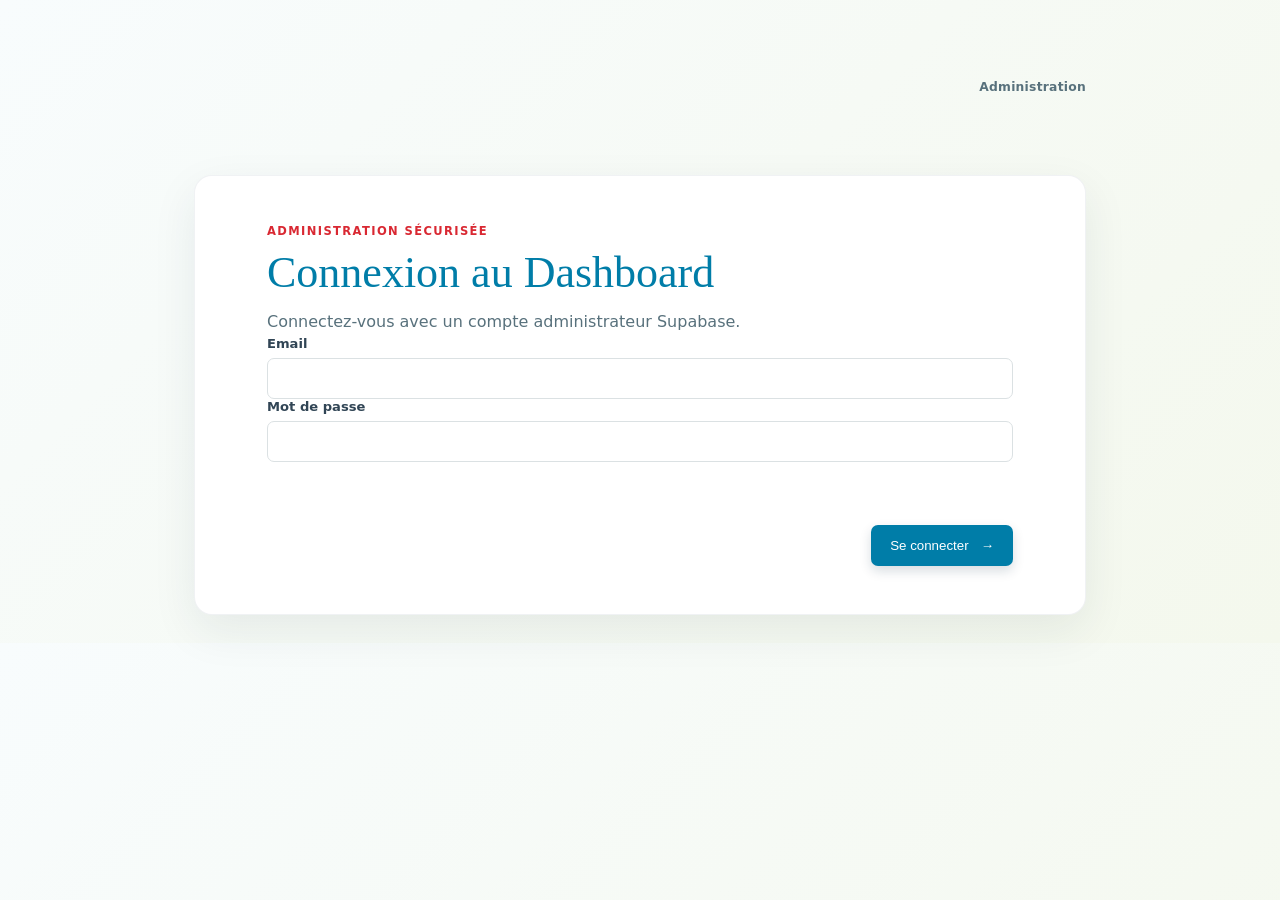
==== admin.html @ f985f925 "Add files via upload" ====
<!doctype html>
<html lang="fr">

<head>
    <meta charset="UTF-8">
    <meta name="viewport" content="width=device-width,initial-scale=1">
    <title>Administration | Institut NOKHBA</title>
    <link rel="stylesheet" href="style.css">
    <link rel="stylesheet" href="logo.css">
    <link rel="stylesheet" href="theme.css">
</head>

<body>
    <main class="shell">
        <header class="site-header"><a class="brand" href="index.html"><span class="brand-logo"><img
                        src="assets/nokhba-logo.png" alt="Institut NOKHBA"></span></a><span
                class="school-year">Administration</span></header>
        <section class="card" id="login-card">
            <p class="eyebrow">Administration sécurisée</p>
            <h1>Connexion au Dashboard</h1>
            <p class="lead">Connectez-vous avec un compte administrateur Supabase.</p>
            <form id="login-form"><label>Email<input id="admin-email" type="email" required
                        autocomplete="username"></label><label>Mot de passe<input id="admin-password" type="password"
                        required autocomplete="current-password"></label>
                <p class="form-error" id="login-status"></p>
                <div class="actions end"><button class="button primary" type="submit">Se connecter
                        <span>→</span></button></div>
            </form>
        </section>
        <section class="card" id="dashboard-content" hidden>
            <div class="actions" style="justify-content:space-between">
                <div>
                    <p class="eyebrow">Dashboard</p>
                    <h1>Inscriptions reçues</h1>
                </div><button class="button ghost" id="logout" type="button">Déconnexion</button>
            </div>
            <p class="lead">Suivez les pré-inscriptions et mettez à jour leur statut.</p>
            <div class="filters"><label>Rechercher<input id="search"
                        placeholder="Nom ou code NOKHBA"></label><label>Niveau<select id="level-filter">
                        <option value="">Tous les niveaux</option>
                    </select></label><label>Statut<select id="filter">
                        <option value="">Tous les statuts</option>
                        <option>En attente</option>
                        <option>Confirmée</option>
                        <option>Refusée</option>
                    </select></label></div>
            <div id="stats" class="stats"></div>
            <div id="registrations" class="admin-list"></div>
        </section>
        <section class="card" id="catalogue-card" style="margin-top:22px" hidden>
<p class="eyebrow">Catalogue des matières</p>
<h2>Modifier les matières</h2>
<p class="lead">Les changements s’affichent immédiatement dans le formulaire sur cet appareil.</p>
<div id="catalogue" class="subject-list"></div>
<p class="form-error" id="status"></p>
<div class="actions">
<a class="button ghost" href="index.html">← Retour au formulaire</a>
<button class="button primary" id="save">Enregistrer les matières ✓</button>
</div>
</section>
    </main>
    <script src="catalogue.js"></script>
    <script src="supabase-config.js"></script>
    <script src="supabase-client.js"></script>
    <script src="admin.js"></script>
</body>

</html>
---- style.css ----
:root{--ink:#0b2942;--muted:#647383;--gold:#c69a4a;--pale:#f7f4ee;--line:#e7e8e7;--green:#167d62}*{box-sizing:border-box}body{margin:0;background:linear-gradient(120deg,#fbfaf7 0%,#f2f6f7 100%);color:var(--ink);font-family:Inter,ui-sans-serif,system-ui,-apple-system,BlinkMacSystemFont,"Segoe UI",sans-serif}.shell{width:min(100%,940px);padding:36px 24px 28px;margin:auto}.site-header{display:flex;align-items:center;justify-content:space-between;margin-bottom:37px}.brand img{display:block;width:205px;height:auto}.school-year{font-size:.77rem;font-weight:700;color:var(--muted);letter-spacing:.02em}.progress-wrap{margin:0 auto 26px;max-width:780px}.progress-line{height:2px;background:#dce1e3;position:relative;top:14px;left:11%;width:78%}.progress-line span{display:block;width:0;height:100%;background:var(--gold);transition:.25s}.steps{display:flex;justify-content:space-between;padding:0;margin:0;list-style:none;position:relative}.steps li{display:grid;place-items:center;gap:7px;color:#9aa5ae;font-size:.68rem;font-weight:700;letter-spacing:.01em}.steps span{display:grid;place-items:center;width:29px;height:29px;border-radius:50%;border:2px solid #dce1e3;background:#fff;transition:.25s}.steps .active{color:var(--ink)}.steps .active span{border-color:var(--gold);background:var(--gold);color:#fff}.card{background:#fff;border:1px solid rgba(11,41,66,.06);border-radius:18px;box-shadow:0 16px 45px rgba(23,48,62,.08);padding:48px min(8vw,72px)}.screen{display:none}.screen.active{display:block;animation:appear .23s ease-out}.eyebrow{font-size:.72rem;text-transform:uppercase;letter-spacing:.12em;font-weight:800;color:var(--gold);margin:0 0 10px}h1{font-family:Georgia,serif;font-weight:500;font-size:clamp(2rem,4vw,2.75rem);line-height:1.12;margin:0 0 12px}h2{font:700 1rem inherit;margin:31px 0 16px}.lead{color:var(--muted);font-size:1rem;line-height:1.65;margin:0;max-width:620px}.notice,.success-note{display:flex;gap:12px;align-items:flex-start;background:#faf7f1;border-left:3px solid var(--gold);padding:13px 16px;border-radius:4px;margin:26px 0}.notice span{color:var(--gold);font-size:1.1rem}.notice p,.success-note p{margin:0;color:#536170;font-size:.85rem;line-height:1.5}.grid{display:grid;gap:17px}.grid.two{grid-template-columns:1fr 1fr;margin-bottom:17px}label{font-size:.82rem;font-weight:700;display:block;color:#314555}input,select{font:400 .95rem inherit;color:var(--ink);display:block;width:100%;margin-top:7px;padding:12px 13px;border:1px solid #dbe1e3;border-radius:7px;background:#fff;outline:none;transition:.15s}input:focus,select:focus{border-color:var(--gold);box-shadow:0 0 0 3px rgba(198,154,74,.13)}.actions{display:flex;justify-content:space-between;gap:12px;margin-top:33px}.actions.end{justify-content:flex-end}.button{border:0;border-radius:7px;padding:13px 19px;font:700 .86rem inherit;cursor:pointer;transition:.15s;display:inline-flex;align-items:center;gap:12px}.button.primary{background:var(--ink);color:#fff;box-shadow:0 5px 12px rgba(11,41,66,.16)}.button.primary:hover{background:#123d61;transform:translateY(-1px)}.button.ghost{background:#fff;color:var(--ink);border:1px solid #d9e0e3}.button.full{width:100%;justify-content:center;margin-top:24px}.form-error{min-height:18px;color:#b33030;font-size:.78rem;padding-top:11px}.levels{display:grid;grid-template-columns:repeat(2,1fr);gap:12px;margin-top:28px}.level-option{position:relative;text-align:left;background:#fff;border:1px solid #dfe5e7;border-radius:9px;padding:18px;cursor:pointer;color:var(--ink);font:700 .96rem inherit}.level-option small{display:block;color:var(--muted);font:400 .75rem inherit;margin-top:4px}.level-option::after{content:'›';position:absolute;right:17px;top:20px;color:#a0acb3;font-size:1.4rem}.level-option.selected{border-color:var(--gold);box-shadow:0 0 0 2px rgba(198,154,74,.14)}.subject-list{margin:28px 0 16px;display:grid;gap:10px}.subject-option{position:relative;display:flex;align-items:center;gap:14px;border:1px solid #dfe5e7;border-radius:8px;padding:16px;cursor:pointer;transition:.15s}.subject-option input{width:19px;height:19px;margin:0;accent-color:var(--ink)}.subject-option b{font-size:.94rem}.subject-option small{display:block;color:var(--muted);font-weight:400;margin-top:3px}.subject-option.selected{background:#fbfcfc;border-color:var(--gold)}.selection-note{font-size:.8rem;color:var(--muted)}.selection-note span{color:var(--green);font-weight:800}.recap{margin-top:28px;border:1px solid #e4e8e9;border-radius:10px;overflow:hidden}.recap-section{padding:18px 20px;border-bottom:1px solid #e8eced}.recap-section:last-child{border:0}.recap h3{font-size:.73rem;text-transform:uppercase;letter-spacing:.08em;color:var(--gold);margin:0 0 12px}.recap p{margin:4px 0;font-size:.9rem}.recap .subject-row{display:flex;justify-content:space-between;align-items:center;padding:8px 0;border-top:1px solid #eef0f1;font-size:.9rem}.confirmation{display:flex;align-items:flex-start;gap:11px;margin-top:20px;cursor:pointer;font-size:.84rem;line-height:1.45}.confirmation input{width:18px;height:18px;flex:none;margin:0;accent-color:var(--ink)}.success{text-align:center;max-width:605px;margin:auto;padding:8px 0}.success-icon{margin:0 auto 20px;display:grid;place-items:center;width:64px;height:64px;border-radius:50%;background:#e7f5f0;color:var(--green);font-size:2rem;font-weight:800}.success .lead{margin-inline:auto}.code-box{margin:29px 0 18px;background:var(--pale);padding:23px;border-radius:10px}.code-box small{display:block;color:var(--muted);font-size:.76rem;font-weight:700;text-transform:uppercase;letter-spacing:.08em}.code-box strong{display:block;font-family:ui-monospace,monospace;color:var(--ink);font-size:clamp(1.45rem,5vw,2.1rem);letter-spacing:.05em;margin:10px 0 15px}.copy{color:var(--ink);background:#fff;border:1px solid #dbe1e3;border-radius:5px;font:700 .78rem inherit;padding:8px 12px;cursor:pointer}.success-note{text-align:left;background:#f4f8fa;border-color:#75a1b5;margin:12px 0}.success-note span{border:1px solid #75a1b5;color:#477b93;border-radius:50%;width:17px;height:17px;font:700 .72rem Georgia,serif;flex:none;display:grid;place-items:center}footer{text-align:center;color:#89959d;font-size:.72rem;margin-top:25px}@keyframes appear{from{opacity:0;transform:translateX(8px)}to{opacity:1;transform:none}}@media(max-width:620px){.shell{padding:24px 14px}.site-header{margin-bottom:27px}.brand img{width:170px}.school-year{font-size:.65rem}.card{padding:31px 21px}.steps b{display:none}.progress-line{width:76%;left:12%}.grid.two,.levels{grid-template-columns:1fr}.actions{margin-top:27px}.button{padding:12px 14px;font-size:.8rem}h1{font-size:2rem}}
---- logo.css ----
.brand-logo{display:block;width:224px;height:102px;overflow:hidden;position:relative}.brand-logo img{position:absolute;width:265px;height:auto;left:-12px;top:-174px}@media(max-width:620px){.brand-logo{width:176px;height:80px}.brand-logo img{width:210px;left:-10px;top:-138px}}
---- theme.css ----
:root{--ink:#007da8;--muted:#58717c;--gold:#9fbd24;--green:#0095bd}
body{background:linear-gradient(135deg,#f8fcfd 0%,#f4f8ed 100%)}
.brand-logo img{mix-blend-mode:multiply;filter:contrast(1.08)}
textarea{font:400 .92rem inherit;color:var(--ink);display:block;width:100%;margin-top:8px;padding:12px 13px;border:1px solid #dbe1e3;border-radius:7px;resize:vertical;outline:none}textarea:focus{border-color:#0095bd;box-shadow:0 0 0 3px rgba(0,149,189,.13)}label small{display:block;color:var(--muted);font-weight:400;margin-top:6px}
.stats{display:grid;grid-template-columns:repeat(3,1fr);gap:12px;margin:24px 0}.stats div{padding:16px;border-radius:8px;background:#f3f9fb}.stats b,.stats small{display:block}.stats b{font-size:1.5rem;color:#007da8}.stats small,.registration small{color:var(--muted);font-size:.75rem}.admin-list{display:grid;gap:10px}.registration{display:flex;justify-content:space-between;gap:20px;align-items:center;border:1px solid #e0e8eb;border-radius:9px;padding:16px}.registration strong,.registration small{display:block}.registration p{font-size:.83rem;margin:7px 0 0;color:#49616b}.registration label{min-width:138px;font-size:.72rem}@media(max-width:620px){.registration{display:block}.registration label{margin-top:13px}.stats{gap:7px}.stats div{padding:12px}}
.filters{display:grid;grid-template-columns:1.35fr 1fr 1fr;gap:15px;margin-top:24px}@media(max-width:620px){.filters{grid-template-columns:1fr}}
.eyebrow{color:#d92832}.button.primary{background:#007da8}.button.primary:hover{background:#006484}.steps .active span{background:#9fbd24;border-color:#9fbd24}.progress-line span{background:#d92832}.notice{border-left-color:#9fbd24;background:#f6fae9}.subject-option.selected,.level-option.selected{border-color:#0095bd;box-shadow:0 0 0 2px rgba(0,149,189,.14)}.selection-note span{color:#0095bd}.recap h3{color:#d92832}.success-icon{background:#e6f7fb;color:#007da8}.success-note{border-left-color:#0095bd;background:#eef9fc}
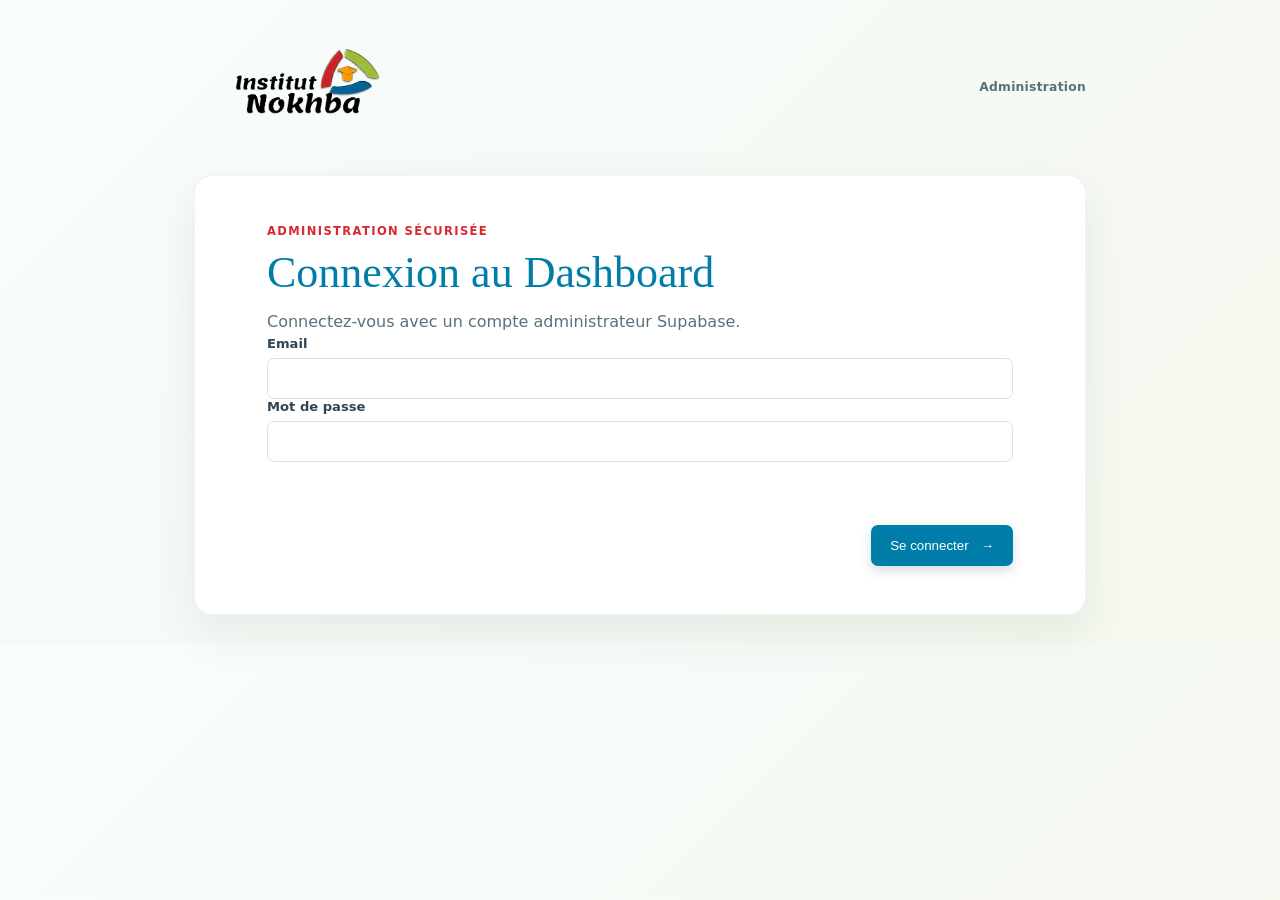
==== commit ef2284e5: "Update admin.html" ====
--- a/admin.html
+++ b/admin.html
@@ -5,64 +5,364 @@
     <meta charset="UTF-8">
     <meta name="viewport" content="width=device-width,initial-scale=1">
     <title>Administration | Institut NOKHBA</title>
+
     <link rel="stylesheet" href="style.css">
     <link rel="stylesheet" href="logo.css">
     <link rel="stylesheet" href="theme.css">
 </head>
 
 <body>
+
     <main class="shell">
-        <header class="site-header"><a class="brand" href="index.html"><span class="brand-logo"><img
-                        src="assets/nokhba-logo.png" alt="Institut NOKHBA"></span></a><span
-                class="school-year">Administration</span></header>
-        <section class="card" id="login-card">
-            <p class="eyebrow">Administration sécurisée</p>
-            <h1>Connexion au Dashboard</h1>
-            <p class="lead">Connectez-vous avec un compte administrateur Supabase.</p>
-            <form id="login-form"><label>Email<input id="admin-email" type="email" required
-                        autocomplete="username"></label><label>Mot de passe<input id="admin-password" type="password"
-                        required autocomplete="current-password"></label>
-                <p class="form-error" id="login-status"></p>
-                <div class="actions end"><button class="button primary" type="submit">Se connecter
-                        <span>→</span></button></div>
+
+        <!-- =====================================================
+             HEADER
+        ====================================================== -->
+
+        <header class="site-header">
+
+            <a class="brand" href="index.html">
+
+                <span class="brand-logo">
+
+                    <img
+                        src="assets/nokhba-logo.png"
+                        alt="Institut NOKHBA"
+                    >
+
+                </span>
+
+            </a>
+
+            <span class="school-year">
+                Administration
+            </span>
+
+        </header>
+
+
+        <!-- =====================================================
+             LOGIN
+        ====================================================== -->
+
+        <section
+            class="card"
+            id="login-card"
+        >
+
+            <p class="eyebrow">
+                Administration sécurisée
+            </p>
+
+            <h1>
+                Connexion au Dashboard
+            </h1>
+
+            <p class="lead">
+                Connectez-vous avec un compte administrateur Supabase.
+            </p>
+
+            <form id="login-form">
+
+                <label>
+                    Email
+
+                    <input
+                        id="admin-email"
+                        type="email"
+                        required
+                        autocomplete="username"
+                    >
+                </label>
+
+
+                <label>
+                    Mot de passe
+
+                    <input
+                        id="admin-password"
+                        type="password"
+                        required
+                        autocomplete="current-password"
+                    >
+                </label>
+
+
+                <p
+                    class="form-error"
+                    id="login-status"
+                ></p>
+
+
+                <div class="actions end">
+
+                    <button
+                        class="button primary"
+                        type="submit"
+                    >
+                        Se connecter
+                        <span>→</span>
+                    </button>
+
+                </div>
+
             </form>
+
         </section>
-        <section class="card" id="dashboard-content" hidden>
-            <div class="actions" style="justify-content:space-between">
+
+
+
+        <!-- =====================================================
+             DASHBOARD
+        ====================================================== -->
+
+        <section
+            class="card"
+            id="dashboard-content"
+            hidden
+        >
+
+            <div
+                class="actions"
+                style="justify-content:space-between"
+            >
+
                 <div>
-                    <p class="eyebrow">Dashboard</p>
-                    <h1>Inscriptions reçues</h1>
-                </div><button class="button ghost" id="logout" type="button">Déconnexion</button>
+
+                    <p class="eyebrow">
+                        Dashboard
+                    </p>
+
+                    <h1>
+                        Inscriptions reçues
+                    </h1>
+
+                </div>
+
+
+                <button
+                    class="button ghost"
+                    id="logout"
+                    type="button"
+                >
+                    Déconnexion
+                </button>
+
             </div>
-            <p class="lead">Suivez les pré-inscriptions et mettez à jour leur statut.</p>
-            <div class="filters"><label>Rechercher<input id="search"
-                        placeholder="Nom ou code NOKHBA"></label><label>Niveau<select id="level-filter">
-                        <option value="">Tous les niveaux</option>
-                    </select></label><label>Statut<select id="filter">
-                        <option value="">Tous les statuts</option>
-                        <option>En attente</option>
-                        <option>Confirmée</option>
-                        <option>Refusée</option>
-                    </select></label></div>
-            <div id="stats" class="stats"></div>
-            <div id="registrations" class="admin-list"></div>
+
+
+            <p class="lead">
+                Suivez les pré-inscriptions et mettez à jour leur statut.
+            </p>
+
+
+
+            <!-- =================================================
+                 FILTRES
+            ================================================== -->
+
+            <div class="filters">
+
+                <label>
+                    Rechercher
+
+                    <input
+                        id="search"
+                        placeholder="Nom ou code NOKHBA"
+                    >
+                </label>
+
+
+                <label>
+                    Niveau
+
+                    <select id="level-filter">
+
+                        <option value="">
+                            Tous les niveaux
+                        </option>
+
+                    </select>
+
+                </label>
+
+
+                <label>
+                    Statut
+
+                    <select id="filter">
+
+                        <option value="">
+                            Tous les statuts
+                        </option>
+
+                        <option>
+                            En attente
+                        </option>
+
+                        <option>
+                            Confirmée
+                        </option>
+
+                        <option>
+                            Refusée
+                        </option>
+
+                    </select>
+
+                </label>
+
+            </div>
+
+
+
+            <!-- =================================================
+                 STATISTIQUES
+            ================================================== -->
+
+            <div
+                id="stats"
+                class="stats"
+            ></div>
+
+
+
+            <!-- =================================================
+                 INSCRIPTIONS
+            ================================================== -->
+
+            <div
+                id="registrations"
+                class="admin-list"
+            ></div>
+
         </section>
-        <section class="card" id="catalogue-card" style="margin-top:22px" hidden>
-<p class="eyebrow">Catalogue des matières</p>
-<h2>Modifier les matières</h2>
-<p class="lead">Les changements s’affichent immédiatement dans le formulaire sur cet appareil.</p>
-<div id="catalogue" class="subject-list"></div>
-<p class="form-error" id="status"></p>
-<div class="actions">
-<a class="button ghost" href="index.html">← Retour au formulaire</a>
-<button class="button primary" id="save">Enregistrer les matières ✓</button>
-</div>
-</section>
+
+
+
+        <!-- =====================================================
+             GESTION DES GROUPES
+             
+             NOUVELLE SECTION
+             Aucun changement dans la logique actuelle.
+        ====================================================== -->
+
+        <section
+            class="card"
+            id="groups-card"
+            style="margin-top:22px"
+            hidden
+        >
+
+            <p class="eyebrow">
+                Gestion des groupes
+            </p>
+
+            <h2>
+                Groupes par matière
+            </h2>
+
+            <p class="lead">
+                Consultez et gérez les groupes attribués pour chaque matière.
+            </p>
+
+
+            <!--
+                Le contenu sera généré par admin.js.
+                On ne modifie ici aucune logique de calcul
+                ou d'attribution des groupes.
+            -->
+
+            <div
+                id="groups-admin"
+                class="admin-list"
+            ></div>
+
+
+            <p
+                class="form-error"
+                id="groups-status"
+            ></p>
+
+        </section>
+
+
+
+        <!-- =====================================================
+             CATALOGUE DES MATIÈRES
+        ====================================================== -->
+
+        <section
+            class="card"
+            id="catalogue-card"
+            style="margin-top:22px"
+            hidden
+        >
+
+            <p class="eyebrow">
+                Catalogue des matières
+            </p>
+
+            <h2>
+                Modifier les matières
+            </h2>
+
+            <p class="lead">
+                Les changements s’affichent immédiatement dans le formulaire
+                sur cet appareil.
+            </p>
+
+
+            <div
+                id="catalogue"
+                class="subject-list"
+            ></div>
+
+
+            <p
+                class="form-error"
+                id="status"
+            ></p>
+
+
+            <div class="actions">
+
+                <a
+                    class="button ghost"
+                    href="index.html"
+                >
+                    ← Retour au formulaire
+                </a>
+
+
+                <button
+                    class="button primary"
+                    id="save"
+                    type="button"
+                >
+                    Enregistrer les matières ✓
+                </button>
+
+            </div>
+
+        </section>
+
     </main>
+
+
+
+    <!-- =========================================================
+         SCRIPTS
+    ========================================================== -->
+
     <script src="catalogue.js"></script>
+
     <script src="supabase-config.js"></script>
+
     <script src="supabase-client.js"></script>
+
     <script src="admin.js"></script>
+
 </body>
 
-</html>+</html>
--- a/logo.css
+++ b/logo.css
@@ -1 +1,31 @@
-.brand-logo{display:block;width:224px;height:102px;overflow:hidden;position:relative}.brand-logo img{position:absolute;width:265px;height:auto;left:-12px;top:-174px}@media(max-width:620px){.brand-logo{width:176px;height:80px}.brand-logo img{width:210px;left:-10px;top:-138px}}
+.brand-logo {
+  display: flex;
+  width: 224px;
+  height: 102px;
+  overflow: hidden;
+  position: relative;
+  align-items: center;
+  justify-content: center;
+}
+
+.brand-logo img {
+  display: block;
+  width: 100%;
+  height: 100%;
+  object-fit: contain;
+  object-position: center;
+}
+
+@media (max-width: 620px) {
+  .brand-logo {
+    width: 176px;
+    height: 80px;
+  }
+
+  .brand-logo img {
+    width: 100%;
+    height: 100%;
+    object-fit: contain;
+    object-position: center;
+  }
+}
